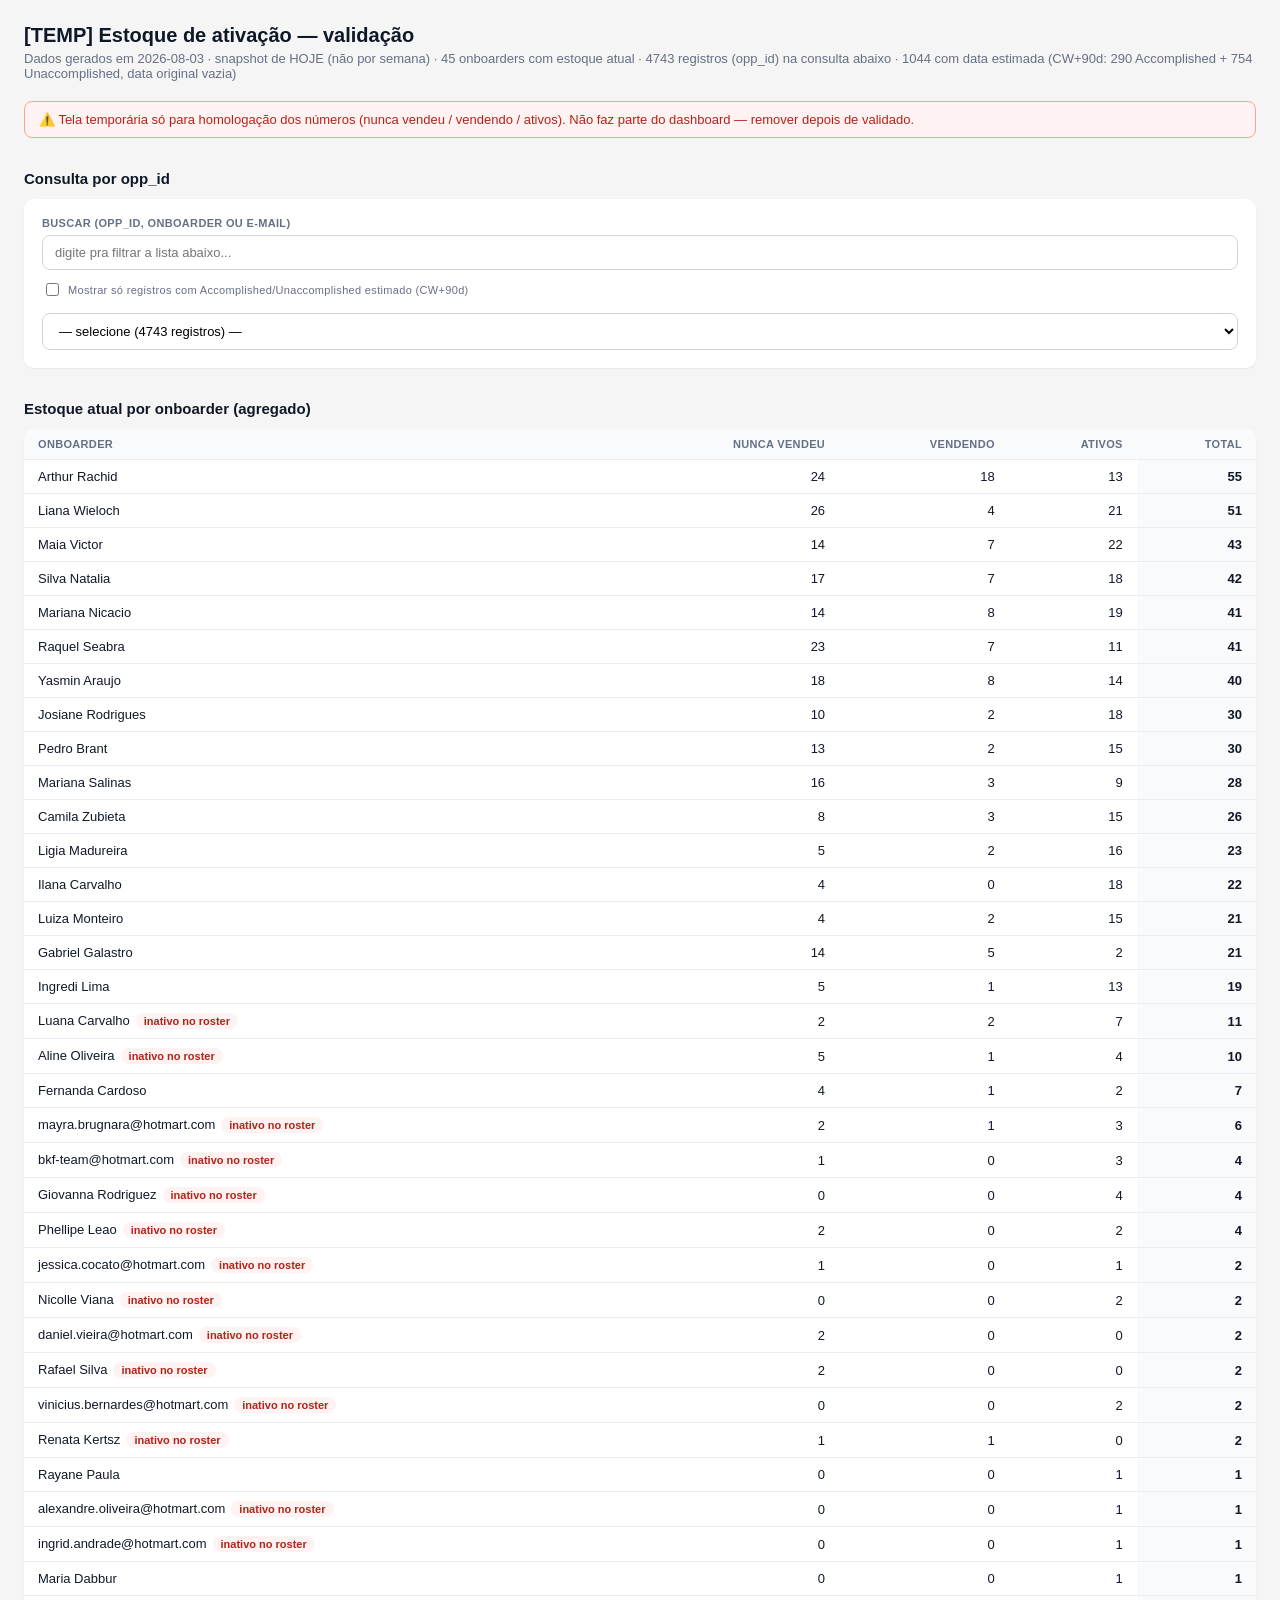
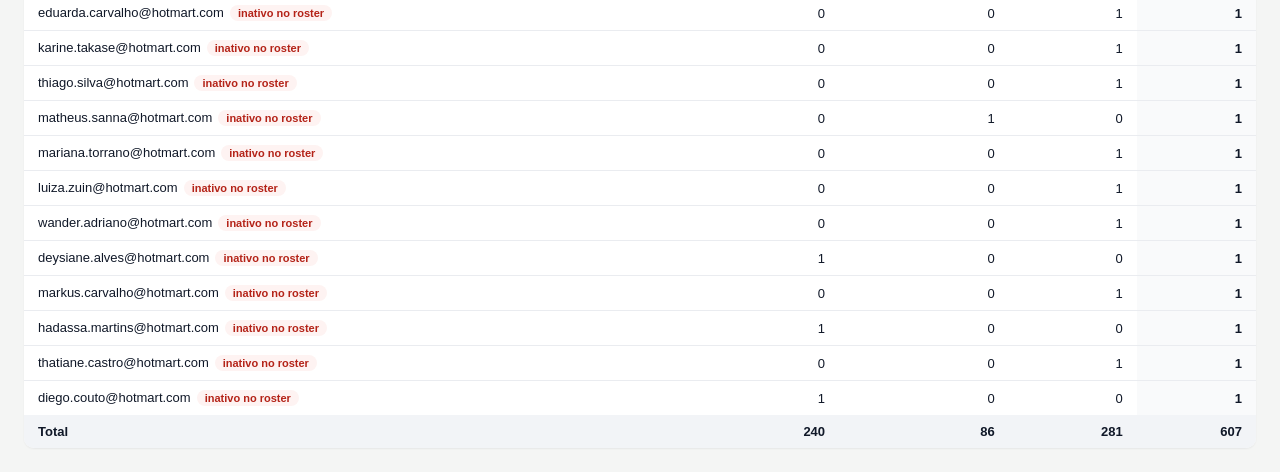
==== app/validacao_onboarding_pessoa.html @ 3321ffea "Onboarding: reclassifica Estoque de ativacao, corrige JOIN sem lead_id, tela de validacao - Estoque " ====
<!DOCTYPE html>
<html lang="pt-BR">
<head>
<meta charset="UTF-8">
<title>[TEMP] Validação · Estoque de ativação por onboarder</title>
<style>
  body{font-family:-apple-system,Segoe UI,Arial,sans-serif;background:#F4F5F4;color:#101828;margin:0;padding:24px}
  h1{font-size:20px;margin:0 0 4px}
  h2{font-size:15px;margin:32px 0 12px}
  .sub{color:#667085;font-size:13px;margin-bottom:20px}
  .warn{background:#FEF3F2;border:1px solid #FDA29B;color:#B42318;padding:10px 14px;border-radius:8px;font-size:13px;margin-bottom:20px}
  table{border-collapse:collapse;width:100%;background:#fff;border-radius:10px;overflow:hidden;box-shadow:0 1px 2px rgba(16,24,40,.06)}
  th,td{padding:9px 14px;text-align:right;font-size:13px;border-bottom:1px solid #EAECF0}
  th{background:#F9FAFB;color:#667085;font-weight:600;font-size:11px;text-transform:uppercase;letter-spacing:.03em}
  td:first-child,th:first-child{text-align:left}
  tr:last-child td{border-bottom:none}
  .num{font-variant-numeric:tabular-nums}
  .tot{font-weight:700;background:#F9FAFB}
  .foot td{font-weight:700;background:#F2F4F7}
  .pill{display:inline-block;padding:2px 8px;border-radius:999px;font-size:11px;font-weight:600;margin-left:6px}
  .inativo{background:#FEF3F2;color:#B42318}
  .fallback{background:#FFFAEB;color:#B54708}
  .lookup{background:#fff;border-radius:10px;padding:18px;box-shadow:0 1px 2px rgba(16,24,40,.06)}
  .lookup label{display:block;font-size:11px;font-weight:600;text-transform:uppercase;letter-spacing:.03em;color:#667085;margin-bottom:6px}
  .lookup input,.lookup select{width:100%;box-sizing:border-box;padding:9px 12px;border:1px solid #D0D5DD;border-radius:8px;font-size:13px;font-family:inherit;background:#fff}
  .lookup select{margin-top:8px}
  .detail{margin-top:16px;display:none}
  .detail.on{display:grid;grid-template-columns:repeat(auto-fit,minmax(160px,1fr));gap:12px}
  .df{background:#F9FAFB;border-radius:8px;padding:10px 12px}
  .df .k{font-size:11px;color:#667085;text-transform:uppercase;letter-spacing:.03em;margin-bottom:3px}
  .df .v{font-size:14px;font-weight:600;font-variant-numeric:tabular-nums}
  .situacao{grid-column:1/-1}
  .situacao .v{font-size:16px}
  .sit-ativos{color:#B54708}
  .sit-vendendo{color:#175CD3}
  .sit-nuncaVendeu{color:#667085}
  .sit-saiu{color:#B42318}
</style>
</head>
<body>
<h1>[TEMP] Estoque de ativação — validação</h1>
<div class="sub" id="sub"></div>
<div class="warn">⚠️ Tela temporária só para homologação dos números (nunca vendeu / vendendo / ativos). Não faz parte do dashboard — remover depois de validado.</div>

<h2>Consulta por opp_id</h2>
<div class="lookup">
  <label for="filtro">Buscar (opp_id, onboarder ou e-mail)</label>
  <input type="text" id="filtro" placeholder="digite pra filtrar a lista abaixo...">
  <label style="display:flex;align-items:center;gap:6px;margin-top:10px;text-transform:none;font-weight:500">
    <input type="checkbox" id="soFallback" style="width:auto"> Mostrar só registros com Accomplished/Unaccomplished estimado (CW+90d)
  </label>
  <select id="oppSel" size="1"></select>
  <div class="detail" id="detail"></div>
</div>

<h2>Estoque atual por onboarder (agregado)</h2>
<table>
  <thead><tr>
    <th>Onboarder</th>
    <th>Nunca vendeu</th>
    <th>Vendendo</th>
    <th>Ativos</th>
    <th class="tot">Total</th>
  </tr></thead>
  <tbody id="rows"></tbody>
  <tfoot><tr class="foot"><td>Total</td><td id="ftNunca"></td><td id="ftVend"></td><td id="ftAtivo"></td><td id="ftTotal"></td></tr></tfoot>
</table>

<script src="app_data.js"></script>
<script src="validacao_onboarding_data.js"></script>
<script>
const D = window.DATA;
const VAL = window.VALIDACAO_ONB || [];
const fN = n => (n||0).toLocaleString('pt-BR');
const fD = d => d || '—';

// ---- tabela agregada por pessoa (já existia) ----
const rows = D.onbEstoquePorPessoa || [];
const qtdFallback = VAL.filter(r=>r.unaccompFallback||r.accompFallback).length;
const qtdAccompFb = VAL.filter(r=>r.accompFallback).length, qtdUnaccompFb = VAL.filter(r=>r.unaccompFallback).length;
document.getElementById('sub').textContent = `Dados gerados em ${D.geradoEm} · snapshot de HOJE (não por semana) · ${rows.length} onboarders com estoque atual · ${VAL.length} registros (opp_id) na consulta abaixo · ${qtdFallback} com data estimada (CW+90d: ${qtdAccompFb} Accomplished + ${qtdUnaccompFb} Unaccomplished, data original vazia)`;
document.getElementById('rows').innerHTML = rows.map(p => `
  <tr>
    <td>${p.nome || p.email}${p.ativo===false?'<span class="pill inativo">inativo no roster</span>':''}</td>
    <td class="num">${fN(p.nuncaVendeu)}</td>
    <td class="num">${fN(p.vendendo)}</td>
    <td class="num">${fN(p.ativos)}</td>
    <td class="num tot">${fN(p.total)}</td>
  </tr>`).join('');
const sum = rows.reduce((s,p)=>({nuncaVendeu:s.nuncaVendeu+p.nuncaVendeu, vendendo:s.vendendo+p.vendendo, ativos:s.ativos+p.ativos, total:s.total+p.total}), {nuncaVendeu:0,vendendo:0,ativos:0,total:0});
document.getElementById('ftNunca').textContent = fN(sum.nuncaVendeu);
document.getElementById('ftVend').textContent = fN(sum.vendendo);
document.getElementById('ftAtivo').textContent = fN(sum.ativos);
document.getElementById('ftTotal').textContent = fN(sum.total);

// ---- consulta individual por opp_id ----
const sel = document.getElementById('oppSel');
const filtro = document.getElementById('filtro');
const detail = document.getElementById('detail');
function optLabel(r){
  const fb = r.accompFallback?' (Acc. estimado)':r.unaccompFallback?' (Unacc. estimado)':'';
  return `${(r.accompFallback||r.unaccompFallback)?'⚠ ':''}${r.oppId} — ${r.onbNome || r.onbEmail} — CW ${fD(r.cw)} — ${r.situacao}${fb}`;
}
function renderOptions(term){
  const t = (term||'').toLowerCase().trim();
  let list = t ? VAL.filter(r => r.oppId.toLowerCase().includes(t) || (r.onbNome||'').toLowerCase().includes(t) || (r.onbEmail||'').toLowerCase().includes(t)) : VAL;
  if (document.getElementById('soFallback').checked) list = list.filter(r => r.unaccompFallback || r.accompFallback);
  sel.innerHTML = `<option value="">— selecione (${list.length} registros) —</option>` + list.slice(0,500).map(r => `<option value="${r.oppId}">${optLabel(r)}</option>`).join('');
  if (list.length > 500) sel.innerHTML += `<option disabled>… ${list.length-500} a mais, refine a busca</option>`;
}
renderOptions('');
filtro.addEventListener('input', () => renderOptions(filtro.value));
document.getElementById('soFallback').addEventListener('change', () => renderOptions(filtro.value));
sel.addEventListener('change', () => {
  const r = VAL.find(x => x.oppId === sel.value);
  if (!r) { detail.className = 'detail'; return; }
  detail.className = 'detail on';
  detail.innerHTML = `
    <div class="df"><div class="k">Opp ID</div><div class="v">${r.oppId}</div></div>
    <div class="df"><div class="k">Onboarder</div><div class="v">${r.onbNome || r.onbEmail}</div></div>
    <div class="df"><div class="k">Estratégia</div><div class="v">${r.estr || '—'}</div></div>
    <div class="df"><div class="k">Nível</div><div class="v">${r.nivel || '—'}</div></div>
    <div class="df"><div class="k">CW (entrada)</div><div class="v">${fD(r.cw)}</div></div>
    <div class="df"><div class="k">Ativação 1k</div><div class="v">${fD(r.a1k)}</div></div>
    <div class="df"><div class="k">Ativação 5k</div><div class="v">${fD(r.a5k)}</div></div>
    <div class="df"><div class="k">Ativação 10k</div><div class="v">${fD(r.a10k)}</div></div>
    <div class="df"><div class="k">Accomplished</div><div class="v">${fD(r.accomp)}${r.accompFallback?'<span class="pill fallback">estimado: CW+90d</span>':''}</div></div>
    <div class="df"><div class="k">Unaccomplished</div><div class="v">${fD(r.unaccomp)}${r.unaccompFallback?'<span class="pill fallback">estimado: CW+90d</span>':''}</div></div>
    <div class="df situacao"><div class="k">Situação calculada (hoje)</div><div class="v sit-${r.situacao.split(' ')[0]}">${r.situacao}</div></div>
  `;
});
</script>
</body>
</html>
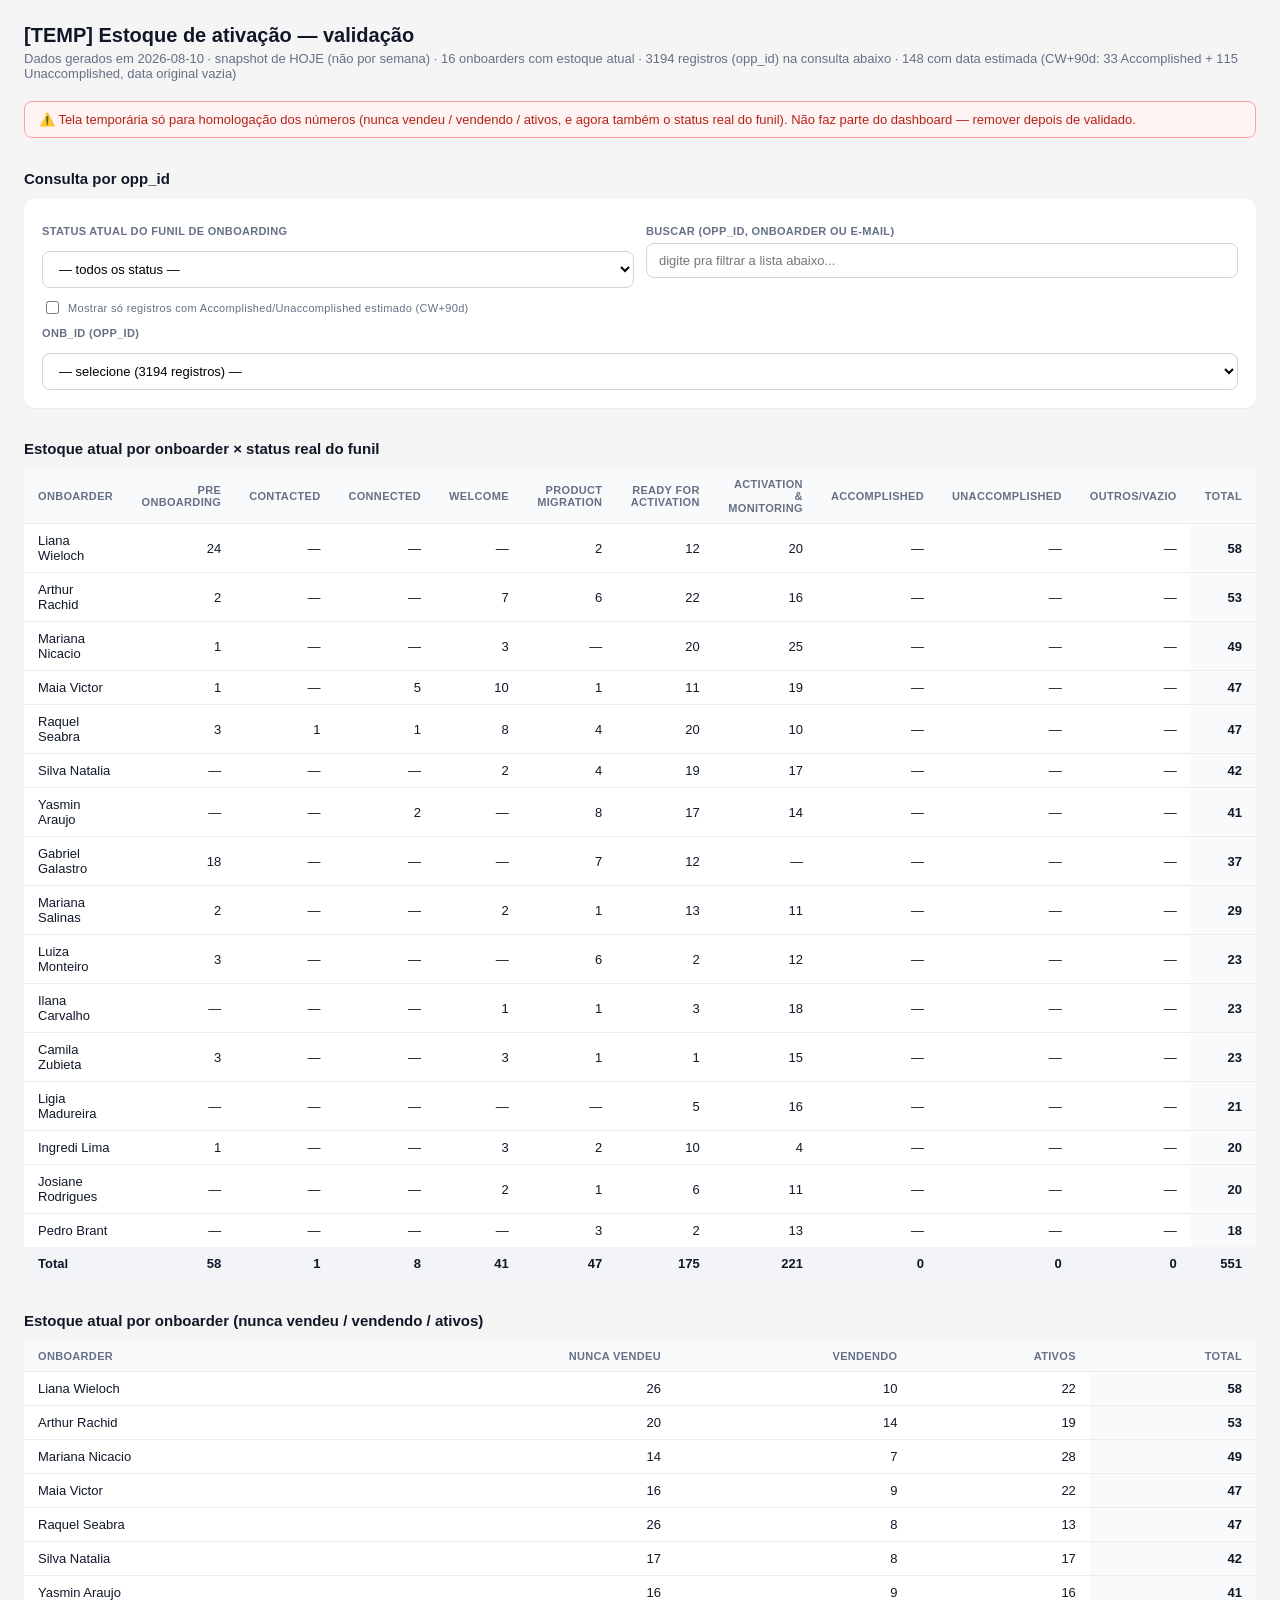
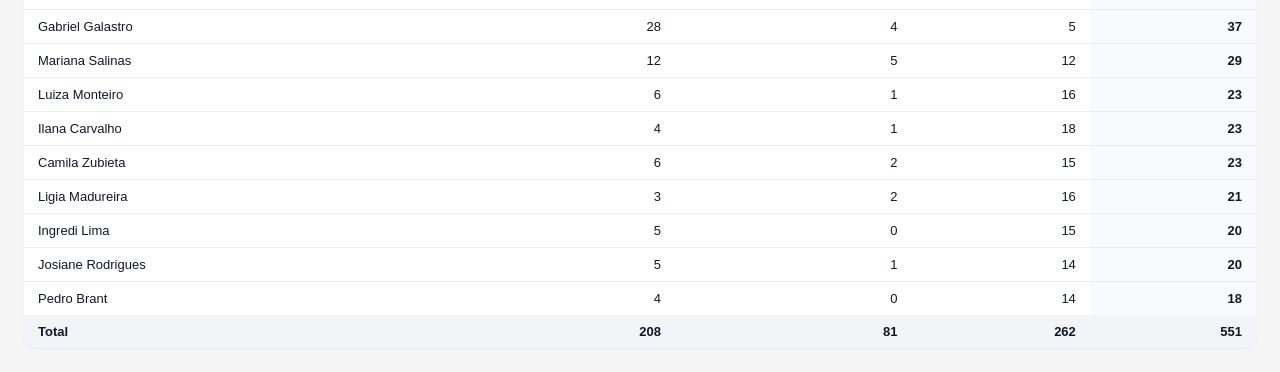
==== commit 4e0150da: "Onboarding: corrige causa raiz do Estoque de ativação inflado (659 -> 551 exato) - Query (Querys/06_" ====
--- a/app/validacao_onboarding_pessoa.html
+++ b/app/validacao_onboarding_pessoa.html
@@ -20,10 +20,12 @@
   .pill{display:inline-block;padding:2px 8px;border-radius:999px;font-size:11px;font-weight:600;margin-left:6px}
   .inativo{background:#FEF3F2;color:#B42318}
   .fallback{background:#FFFAEB;color:#B54708}
+  .tblwrap{overflow-x:auto}
   .lookup{background:#fff;border-radius:10px;padding:18px;box-shadow:0 1px 2px rgba(16,24,40,.06)}
   .lookup label{display:block;font-size:11px;font-weight:600;text-transform:uppercase;letter-spacing:.03em;color:#667085;margin-bottom:6px}
   .lookup input,.lookup select{width:100%;box-sizing:border-box;padding:9px 12px;border:1px solid #D0D5DD;border-radius:8px;font-size:13px;font-family:inherit;background:#fff}
-  .lookup select{margin-top:8px}
+  .lookup select,.lookup .row2{margin-top:8px}
+  .row2{display:grid;grid-template-columns:1fr 1fr;gap:12px}
   .detail{margin-top:16px;display:none}
   .detail.on{display:grid;grid-template-columns:repeat(auto-fit,minmax(160px,1fr));gap:12px}
   .df{background:#F9FAFB;border-radius:8px;padding:10px 12px}
@@ -40,20 +42,34 @@
 <body>
 <h1>[TEMP] Estoque de ativação — validação</h1>
 <div class="sub" id="sub"></div>
-<div class="warn">⚠️ Tela temporária só para homologação dos números (nunca vendeu / vendendo / ativos). Não faz parte do dashboard — remover depois de validado.</div>
+<div class="warn">⚠️ Tela temporária só para homologação dos números (nunca vendeu / vendendo / ativos, e agora também o status real do funil). Não faz parte do dashboard — remover depois de validado.</div>
 
 <h2>Consulta por opp_id</h2>
 <div class="lookup">
-  <label for="filtro">Buscar (opp_id, onboarder ou e-mail)</label>
-  <input type="text" id="filtro" placeholder="digite pra filtrar a lista abaixo...">
+  <div class="row2">
+    <div>
+      <label for="statusSel">Status atual do funil de Onboarding</label>
+      <select id="statusSel"></select>
+    </div>
+    <div>
+      <label for="filtro">Buscar (opp_id, onboarder ou e-mail)</label>
+      <input type="text" id="filtro" placeholder="digite pra filtrar a lista abaixo...">
+    </div>
+  </div>
   <label style="display:flex;align-items:center;gap:6px;margin-top:10px;text-transform:none;font-weight:500">
     <input type="checkbox" id="soFallback" style="width:auto"> Mostrar só registros com Accomplished/Unaccomplished estimado (CW+90d)
   </label>
+  <label for="oppSel" style="margin-top:10px">onb_id (opp_id)</label>
   <select id="oppSel" size="1"></select>
   <div class="detail" id="detail"></div>
 </div>
 
-<h2>Estoque atual por onboarder (agregado)</h2>
+<h2>Estoque atual por onboarder × status real do funil</h2>
+<div class="tblwrap">
+<table id="tblStatus"></table>
+</div>
+
+<h2>Estoque atual por onboarder (nunca vendeu / vendendo / ativos)</h2>
 <table>
   <thead><tr>
     <th>Onboarder</th>
@@ -71,10 +87,11 @@
 <script>
 const D = window.DATA;
 const VAL = window.VALIDACAO_ONB || [];
+const STATUS_ORDEM = [...(D.onbStatusOrdem || []), 'Outros/vazio'];
 const fN = n => (n||0).toLocaleString('pt-BR');
 const fD = d => d || '—';
 
-// ---- tabela agregada por pessoa (já existia) ----
+// ---- tabela agregada por pessoa (nunca vendeu/vendendo/ativos, já existia) ----
 const rows = D.onbEstoquePorPessoa || [];
 const qtdFallback = VAL.filter(r=>r.unaccompFallback||r.accompFallback).length;
 const qtdAccompFb = VAL.filter(r=>r.accompFallback).length, qtdUnaccompFb = VAL.filter(r=>r.unaccompFallback).length;
@@ -93,22 +110,42 @@
 document.getElementById('ftAtivo').textContent = fN(sum.ativos);
 document.getElementById('ftTotal').textContent = fN(sum.total);
 
-// ---- consulta individual por opp_id ----
+// ---- tabela agregada por pessoa × status real do funil (nova, 10/08/2026) ----
+const rowsSt = D.onbEstoquePorPessoaStatus || [];
+const tblStatus = document.getElementById('tblStatus');
+const totColStatus = {}; STATUS_ORDEM.forEach(s => totColStatus[s] = 0);
+let totGeralStatus = 0;
+rowsSt.forEach(p => { STATUS_ORDEM.forEach(s => totColStatus[s] += (p[s]||0)); totGeralStatus += p.total; });
+tblStatus.innerHTML = `
+  <thead><tr><th>Onboarder</th>${STATUS_ORDEM.map(s=>`<th>${s}</th>`).join('')}<th class="tot">Total</th></tr></thead>
+  <tbody>${rowsSt.map(p => `
+    <tr>
+      <td>${p.nome || p.email}${p.ativo===false?'<span class="pill inativo">inativo no roster</span>':''}</td>
+      ${STATUS_ORDEM.map(s=>`<td class="num">${p[s]?fN(p[s]):'—'}</td>`).join('')}
+      <td class="num tot">${fN(p.total)}</td>
+    </tr>`).join('')}</tbody>
+  <tfoot><tr class="foot"><td>Total</td>${STATUS_ORDEM.map(s=>`<td class="num">${fN(totColStatus[s])}</td>`).join('')}<td class="num">${fN(totGeralStatus)}</td></tr></tfoot>`;
+
+// ---- consulta individual por opp_id (com filtro por status + busca, cascata) ----
+const statusSel = document.getElementById('statusSel');
 const sel = document.getElementById('oppSel');
 const filtro = document.getElementById('filtro');
 const detail = document.getElementById('detail');
+statusSel.innerHTML = '<option value="">— todos os status —</option>' + STATUS_ORDEM.map(s=>`<option>${s}</option>`).join('');
 function optLabel(r){
   const fb = r.accompFallback?' (Acc. estimado)':r.unaccompFallback?' (Unacc. estimado)':'';
-  return `${(r.accompFallback||r.unaccompFallback)?'⚠ ':''}${r.oppId} — ${r.onbNome || r.onbEmail} — CW ${fD(r.cw)} — ${r.situacao}${fb}`;
+  return `${(r.accompFallback||r.unaccompFallback)?'⚠ ':''}${r.oppId} — ${r.onbNome || r.onbEmail} — CW ${fD(r.cw)} — ${r.status}${fb}`;
 }
 function renderOptions(term){
   const t = (term||'').toLowerCase().trim();
   let list = t ? VAL.filter(r => r.oppId.toLowerCase().includes(t) || (r.onbNome||'').toLowerCase().includes(t) || (r.onbEmail||'').toLowerCase().includes(t)) : VAL;
+  if (statusSel.value) list = list.filter(r => r.status === statusSel.value);
   if (document.getElementById('soFallback').checked) list = list.filter(r => r.unaccompFallback || r.accompFallback);
   sel.innerHTML = `<option value="">— selecione (${list.length} registros) —</option>` + list.slice(0,500).map(r => `<option value="${r.oppId}">${optLabel(r)}</option>`).join('');
   if (list.length > 500) sel.innerHTML += `<option disabled>… ${list.length-500} a mais, refine a busca</option>`;
 }
 renderOptions('');
+statusSel.addEventListener('change', () => renderOptions(filtro.value));
 filtro.addEventListener('input', () => renderOptions(filtro.value));
 document.getElementById('soFallback').addEventListener('change', () => renderOptions(filtro.value));
 sel.addEventListener('change', () => {
@@ -121,6 +158,8 @@
     <div class="df"><div class="k">Estratégia</div><div class="v">${r.estr || '—'}</div></div>
     <div class="df"><div class="k">Nível</div><div class="v">${r.nivel || '—'}</div></div>
     <div class="df"><div class="k">CW (entrada)</div><div class="v">${fD(r.cw)}</div></div>
+    <div class="df"><div class="k">Status real do funil</div><div class="v">${r.status}</div></div>
+    <div class="df"><div class="k">last_onboarding_date</div><div class="v">${fD(r.lastOnboardingDate)}</div></div>
     <div class="df"><div class="k">Ativação 1k</div><div class="v">${fD(r.a1k)}</div></div>
     <div class="df"><div class="k">Ativação 5k</div><div class="v">${fD(r.a5k)}</div></div>
     <div class="df"><div class="k">Ativação 10k</div><div class="v">${fD(r.a10k)}</div></div>
